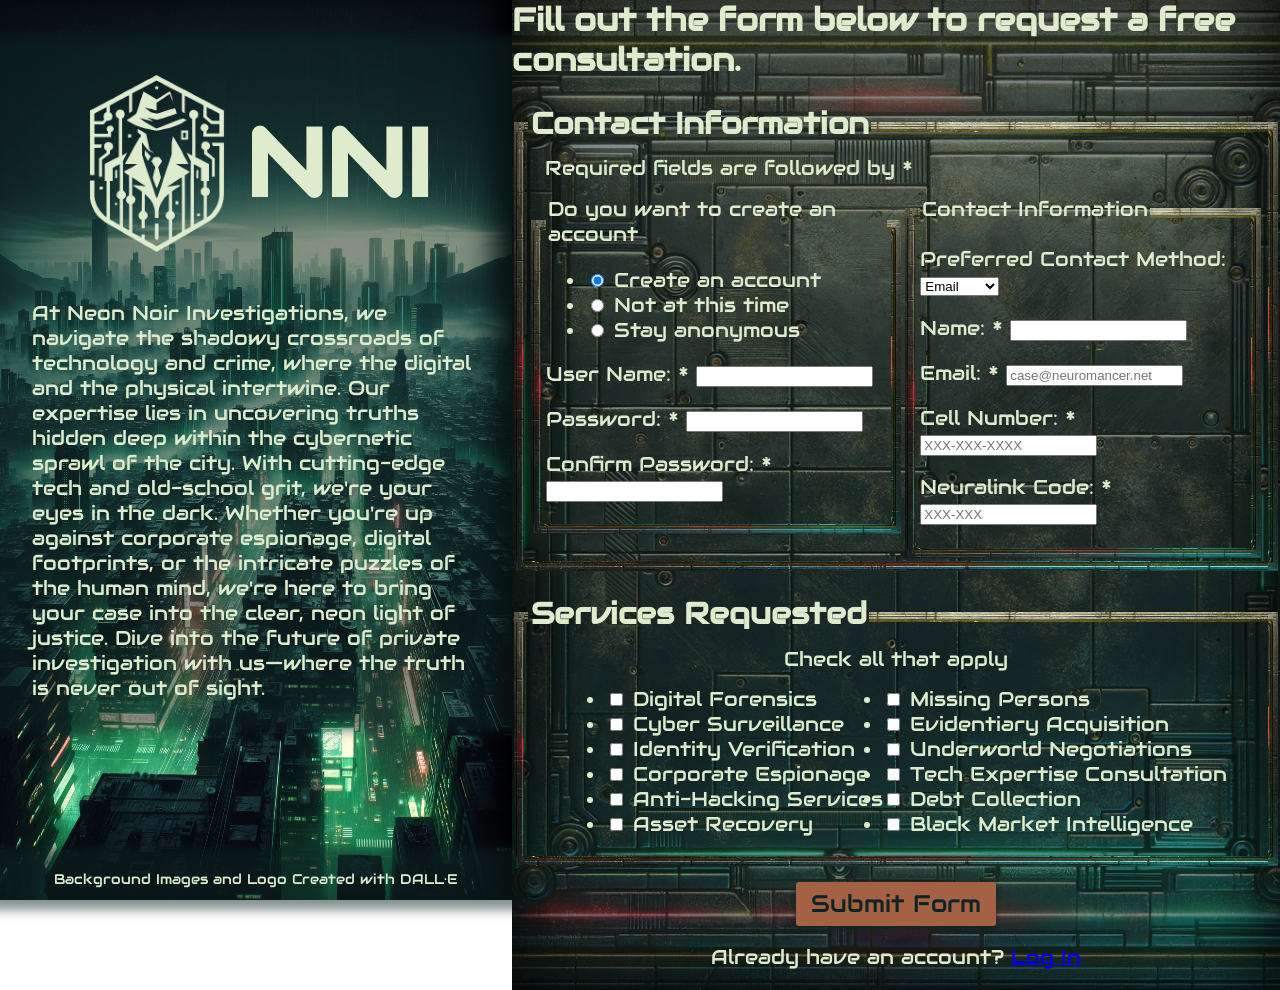
==== index.html @ ddb01756 "Style adjustments" ====
<!DOCTYPE html>
<html lang="en">
<head>
    <meta charset="UTF-8">
    <meta name="viewport" content="width=device-width, initial-scale=1.0">
    <title>Neon Noir Investigations</title>
    <link rel='icon' href='logo.png' type='image/icon type'>
    <script src="sign-up-form.js" defer></script>
    <link rel="stylesheet" href="style.css">
</head>
<body>
    <div class="container">
        <div class="hero">
            <div class="heroTop">
                <div class="logo">
                    <img class="logoImg" src="logo.png" alt="Private Eye">
                    <h1>NNI</h1>
                </div>
                <div class="heroAbout">
                    <p>At Neon Noir Investigations, we navigate the shadowy crossroads of technology and crime, where the digital and the physical intertwine.
                        Our expertise lies in uncovering truths hidden deep within the cybernetic sprawl of the city.
                        With cutting-edge tech and old-school grit, we're your eyes in the dark.
                        Whether you're up against corporate espionage, digital footprints, or the intricate puzzles of the human mind, we're here to bring your case into the clear, neon light of justice.
                        Dive into the future of private investigation with us—where the truth is never out of sight.
                    </p>
                </div>
            </div>
            <div class="footerDiv">
                <footer>Background Images and Logo Created with DALL·E</footer>
            </div>
        </div>
        <div class="formContainer">
            <div>
                <h2 class="formTop">
                    Fill out the form below to request a free consultation.
                </h2>
            </div>
            <div class="form">
                <form class="form" action="" method="post">
                    <section>
                        <fieldset class="conBorder">
                            <legend>
                                <h2>Contact Information</h2>
                            </legend>
                            <p class="required">
                                Required fields are followed by
                                <span aria-label="required">*</span>
                            </p>
                            <div class="contactInfo">
                                <fieldset class="conBorder">
                                    <legend>Do you want to create an account</legend>
                                    <ul>
                                        <li>
                                            <label for="acct">
                                                <input type="radio" id="acct" name="acct/no/anon" value="acct" checked />
                                                Create an account
                                            </label>
                                        </li>
                                        <li>
                                            <label for="no">
                                                <input type="radio" id="no" name="acct/no/anon" value="no" />
                                                Not at this time
                                            </label>
                                        </li>
                                        <li>
                                            <label for="anon">
                                                <input type="radio" id="anon" name="acct/no/anon" value="anon" />
                                                Stay anonymous
                                            </label>
                                        </li>
                                    </ul>
                                    <p>
                                        <label for="userName">
                                            <span>User Name: </span>
                                            <span aria-label="required">*</span>
                                        </label>
                                        <input spellcheck="true" type="text" id="userName" name="userName" required />
                                    </p>
                                    <p>
                                        <label for="pwd">
                                            <span>Password: </span>
                                            <span aria-label="required">*</span>
                                        </label>
                                        <input type="password" id="pwd" name="password" required />
                                    </p>
                                    <p>
                                        <label for="conPwd">
                                            <span>Confirm Password: </span>
                                            <span aria-label="required">*</span>
                                        </label>
                                        <input type="password" id="conPwd" name="confirmPassword" required />
                                    </p>
                                </fieldset>
                                <fieldset class="conBorder">
                                    <legend>Contact Information</legend>
                                    <div>
                                        <p>
                                            <label for="conMethod">
                                                <span>Preferred Contact Method:</span>
                                            </label>
                                            <select id="conMethod" name="conMethod">
                                                <option value="email">Email</option>
                                                <option value="vell">Cell</option>
                                                <option value="link">Neuralink</option>
                                            </select>
                                        </p>
                                        <p>
                                            <label for="name">
                                                <span>Name: </span>
                                                <span aria-label="required">*</span>
                                            </label>
                                            <input spellcheck="false" type="text" id="name" name="name" required />
                                        </p>
                                        <p>
                                            <label for="email">
                                                <span>Email: </span>
                                                <span aria-label="required">*</span>
                                            </label>
                                            <input type="email" id="email" name="email" required placeholder="case@neuromancer.net" />
                                        </p>
                                        <p>
                                            <label for="cell">
                                                <span>Cell Number:</span>
                                                <span aria-label="required">*</span>
                                            </label>
                                            <input
                                            type="tel"
                                            id="cell"
                                            required
                                            placeholder="XXX-XXX-XXXX"
                                            pattern="^[0-9]{3}-[0-9]{3}-[0-9]{4}$" />
                                        </p>
                                        <p>
                                            <label for="neuralink">
                                                <span>Neuralink Code:</span>
                                                <span aria-label="required">*</span>
                                            </label>
                                            <input
                                            type="tel"
                                            id="neuralink"
                                            required
                                            placeholder="XXX-XXX"
                                            pattern="^[A-Za-z0-9]{3}-[A-Za-z0-9]{3}$" />
                                        </p>
                                    </div>
                                </fieldset>
                            </div>
                        </fieldset>
                    </section>
                    <section>
                        <fieldset class="conBorder">
                            <legend>
                                <h2>Services Requested</h2>
                            </legend>
                            <div class="serviceRequest">
                                <p class="note">Check all that apply</p>
                                <ul class="services">
                                    <div>
                                        <li>
                                            <label class="tooltip" for="option_1">
                                                <input type="checkbox" id="option_1" name="title" value="1" />
                                                Digital Forensics
                                                <span class="tooltiptext">Extracting and analyzing data from various digital devices, navigating complex security systems to recover lost or stolen information.</span>
                                            </label>
                                        </li>
                                        <li>
                                            <label class="tooltip" for="option_2">
                                                <input type="checkbox" id="option_2" name="title" value="2" />
                                                Cyber Surveillance
                                                <span class="tooltiptext">Monitoring digital footprints, hacking into surveillance systems, and using drones for real-time tracking.</span>
                                            </label>
                                        </li>
                                        <li>
                                            <label class="tooltip" for="option_3">
                                                <input type="checkbox" id="option_3" name="title" value="3" />
                                                Identity Verification
                                                <span class="tooltiptext">Using biometric scans and advanced background checks to confirm or uncover identities in a world where people might change their appearance via cybernetic enhancements.</span>
                                            </label>
                                        </li>
                                        <li>
                                            <label class="tooltip" for="option_4">
                                                <input type="checkbox" id="option_4" name="title" value="4" />
                                                Corporate Espionage
                                                <span class="tooltiptext">Investigating cases of intellectual property theft, corporate sabotage, and industrial spying using both on-ground tactics and digital intrusion</span>
                                            </label>
                                        </li>
                                        <li>
                                            <label class="tooltip" for="option_5">
                                                <input type="checkbox" id="option_5" name="title" value="5" />
                                                Anti-Hacking Services
                                                <span class="tooltiptext">Providing protection against cyber attacks, including counter-hacking measures and cybersecurity consulting.</span>
                                            </label>
                                        </li>
                                        <li>
                                            <label class="tooltip" for="option_6">
                                                <input type="checkbox" id="option_6" name="title" value="6" />
                                                Asset Recovery
                                                <span class="tooltiptext">Tracking and retrieving stolen cybernetic enhancements or high-value digital assets through both the physical and virtual worlds.</span>
                                            </label>
                                        </li>
                                    </div>
                                    <div>
                                        <li>
                                            <label class="tooltip" for="option_7">
                                                <input type="checkbox" id="option_7" name="title" value="7" />
                                                Missing Persons
                                                <span class="tooltiptext">Utilizing advanced tracking technologies and network informants to locate individuals who have disappeared in the sprawling metropolis.</span>
                                            </label>
                                        </li>
                                        <li>
                                            <label class="tooltip" for="option_8">
                                                <input type="checkbox" id="option_8" name="title" value="8" />
                                                Evidentiary Acquisition
                                                <span class="tooltiptext">Collecting proof for legal cases, whether it's digital records, biometric evidence, or eyewitness testimony through enhanced interrogation techniques.</span>
                                            </label>
                                        </li>
                                        <li>
                                            <label class="tooltip" for="option_9">
                                                <input type="checkbox" id="option_9" name="title" value="9" />
                                                Underworld Negotiations
                                                <span class="tooltiptext">Acting as intermediaries between clients and the various factions and figures of the city underworld.</span>
                                            </label>
                                        </li>
                                        <li>
                                            <label class="tooltip" for="option_10">
                                                <input type="checkbox" id="option_10" name="title" value="10" />
                                                Tech Expertise Consultation
                                                <span class="tooltiptext">Offering advice and expertise on dealing with advanced technology, from artificial intelligence to quantum computing.</span>
                                            </label>
                                        </li>
                                        <li>
                                            <label class="tooltip" for="option_11">
                                                <input type="checkbox" id="option_11" name="title" value="11" />
                                                Debt Collection
                                                <span class="tooltiptext">Using a blend of negotiation, intimidation, and tech-savvy to recover debts in a world where assets can be both tangible and digital.</span>
                                            </label>
                                        </li>
                                        <li>
                                            <label class="tooltip" for="option_12">
                                                <input type="checkbox" id="option_12" name="title" value="12" />
                                                Black Market Intelligence
                                                <span class="tooltiptext">Providing information on illegal tech, contraband, and the movers and shakers in the underground market.</span>
                                            </label>
                                        </li>
                                    </div>
                                </ul>
                            </div>
                        </fieldset>
                    </section>
                    <button type="submit">Submit Form</button>
                </form>
            </div>
            <p>Already have an account? <a href="#">Log In</a></p>
        </div>
    </div>
</body>
</html>
---- style.css ----
@import url('https://fonts.googleapis.com/css2?family=Audiowide&display=swap');
:root {
    --darkest-green: #0E2425;
    --darker-green: #123631;
    --dark-green: #23564B;
    --light-green: #4E826F;
    --lighter-green: #7EB69A;
    --lightest-green: #DEECCD;
    --burnt-orange: #A56144;
    --hero-gray: rgba(15, 36, 37, 0.5);
    font-size: 1.75vh;
}

p,
legend,
li {
    font-size: 1.25rem;
}

body {
    margin: 0;
    font-family: 'Audiowide', 'Lucida Console', monospace;
    color: var(--lightest-green);
}

.container {
    display: flex;
    position: relative;
}

.hero {
    width: 40%;
    height: 100vh;
    background-image: url('bg.png');
    background-position: center center;
    background-repeat: no-repeat;
    background-size: cover;
    display: flex;
    flex-direction: column;
    justify-content: space-between;
    align-items: center;
    position: sticky;
    top: 0;
    box-shadow: inset -30px 0px 30px -12px black;
}

.heroTop{
    background-color: var(--hero-gray);
    margin-top: 5vh;
    display: flex;
    flex-direction: column;
    align-items: center;
    justify-content: center;
    width: 100%;
    box-shadow: 0px 0px 10px 10px var(--hero-gray);
}

.heroAbout {
    margin: 0 2rem;
}

.logo {
    display: flex;
    align-items: center;
    justify-content: center;
    width: 100%;
}

.logoImg {
    width: 15rem;
}

h1 {
    font-size: 6rem;
    margin-top: 0;
    margin-bottom: 0;
    margin-right: 2.6rem;
    margin-left: -2rem;
}

.formTop {
    font-size: 2rem;
    margin-top: 0rem;
    margin-bottom: 0rem;
}

.footerDiv {
    background-color: var(--hero-gray);  
    padding: .75rem;
    display: flex;
    align-items: center;
    justify-content: center;
    width: 100%;
    box-sizing: border-box;
    font-size: min(90%, 1rem);
    box-shadow: 0px 0px 10px 10px var(--hero-gray);
}

.formContainer {
    width: 60%;
    min-height: 110vh;
    max-height: none;
    background-image: url('border.png');
    background-position: center center;
    background-repeat: repeat;
    background-size: cover;
    color: var(--lightest-green);
    display: flex;
    flex-direction: column;
    justify-content: center;
    align-items: center;
    position: relative;
}

.formContainer::after {
    content: '';
    position: absolute;
    top: 0;
    right: 0;
    bottom: 0;
    left: 0;
    background: var(--hero-gray);
    box-shadow: inset 0px 0px 90px 0px black;
}

.formContainer * {
    position: relative;
    z-index: 1;
}

.form {
    display: flex;
    flex-direction: column; 
}

.required {
    margin: -1rem 0 1rem 1rem;
}

.note {
    margin: -1rem 0 0rem 0;
}


button {
    align-self: center;
}

.conBorder {
    border: solid;
    border-image-source: url(border.png);
    border-image-slice: 50 60 50 60;
    border-image-width: 10px;
    border-image-outset: 0px;
    border-image-repeat: stretch stretch;
}

.contactInfo {
    display: flex;
    justify-content: center;
    align-items: flex-start;
}

.serviceRequest {
    display: flex;
    flex-direction: column;
    justify-content: center;
    align-items: center;
}

.services {
    display: flex;
    justify-content: space-evenly;
    align-items: flex-start;
}

.tooltip {
    position: relative;
}

.tooltip .tooltiptext {
    visibility: hidden;
    width: 300px;
    background-color: var(--darkest-green);
    color: var(--lightest-green);
    opacity: 0;
    transition: opacity 1s;
    text-align: center;
    padding: 5px;
    border-radius: 3px;
   
    /* Position the tooltip text*/
    position: absolute;
    right: 100%;
}
  
.tooltip:hover .tooltiptext {
    visibility: visible;
    opacity: 0.9;
}

button {
    font-size: 1.5rem;
    text-decoration: none;
    border: 3px solid var(--burnt-orange);
    background-color: var(--burnt-orange);
    font-family: inherit;
    padding: 0;
    cursor: pointer;
    color: var(--darkest-green);
    border-radius: 3px;
    box-shadow: 0 3px 5px var(--darkest-green);
    padding: 0.25rem 0.75rem;
    text-align: center;
    margin-top: 1rem;
}

button:hover,
button:focus {
    background-color: var(--lighter-green);
    border: 3px solid var(--lighter-green);
}

button:active {
    background-color: var(--burnt-orange);
    border: 3px solid var(--burnt-orange);
}
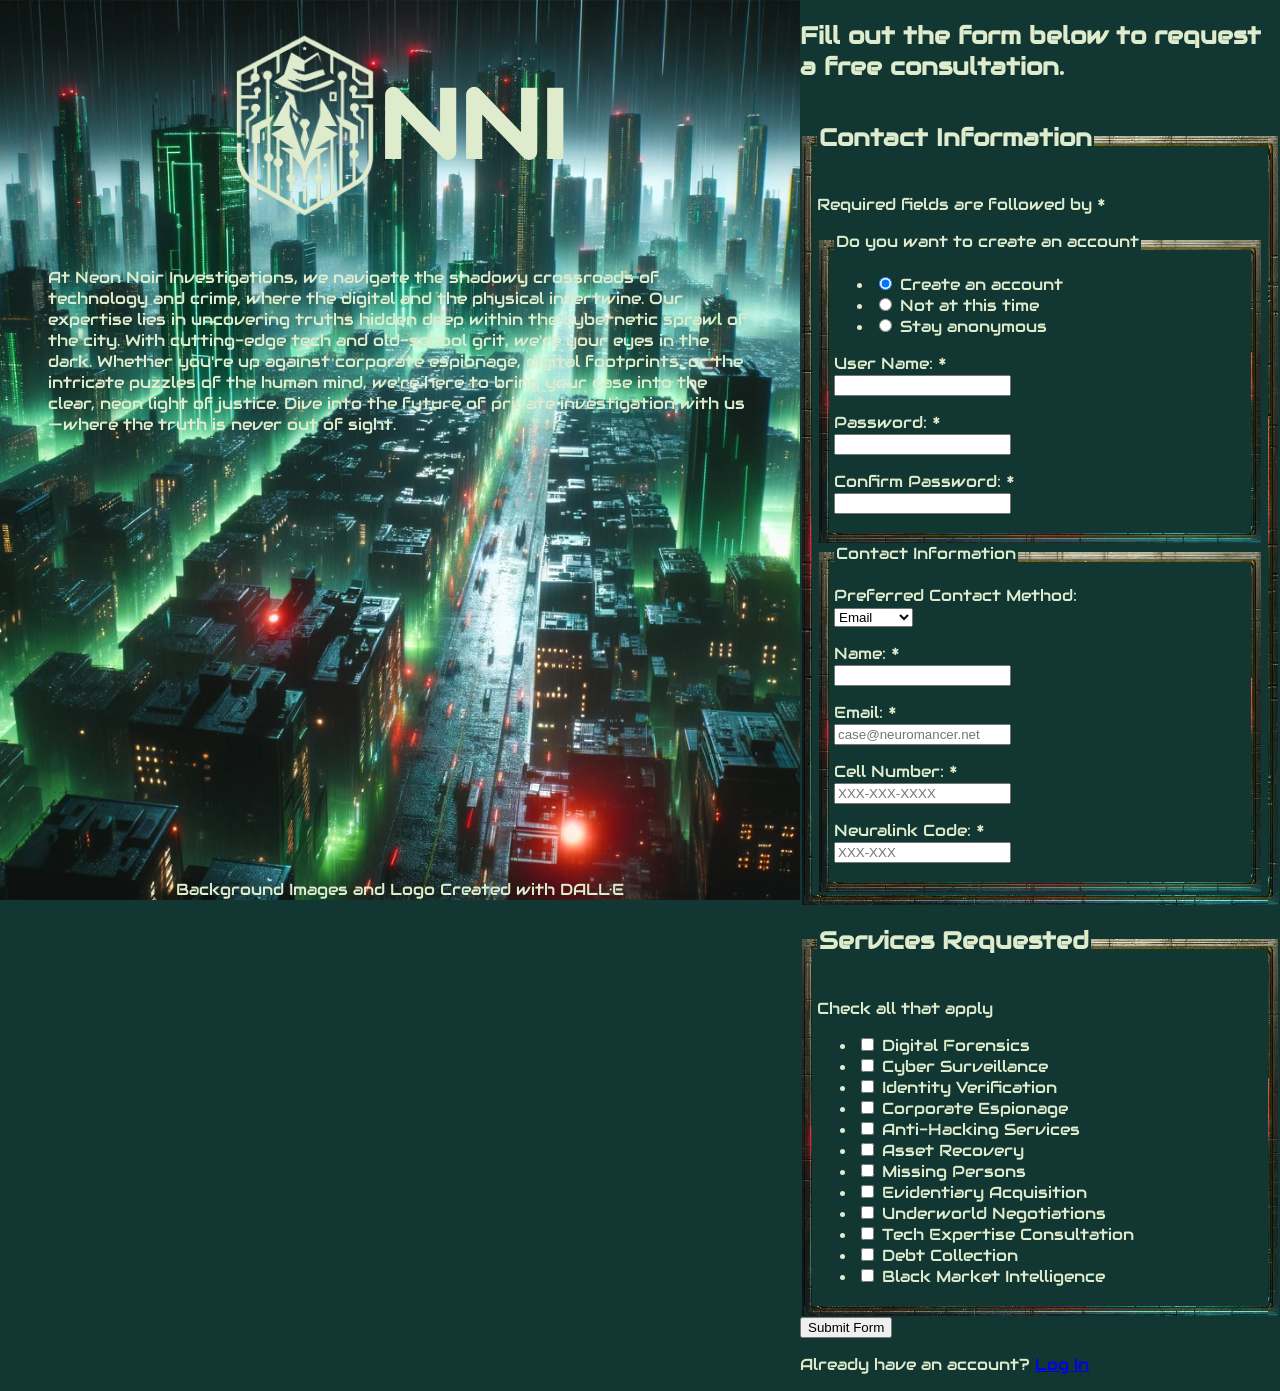
==== commit a1002543: "Begin to style CSS" ====
--- a/index.html
+++ b/index.html
@@ -10,11 +10,11 @@
 </head>
 <body>
     <div class="container">
-        <div class="hero">
+        <div class="heroContainer">
             <div class="heroTop">
-                <div class="logo">
+                <div class="heroLogo">
                     <img class="logoImg" src="logo.png" alt="Private Eye">
-                    <h1>NNI</h1>
+                    <h1 class="logoText">NNI</h1>
                 </div>
                 <div class="heroAbout">
                     <p>At Neon Noir Investigations, we navigate the shadowy crossroads of technology and crime, where the digital and the physical intertwine.
@@ -25,29 +25,29 @@
                     </p>
                 </div>
             </div>
-            <div class="footerDiv">
+            <div class="heroFooter">
                 <footer>Background Images and Logo Created with DALL·E</footer>
             </div>
         </div>
         <div class="formContainer">
             <div>
-                <h2 class="formTop">
+                <h2 class="formTitle">
                     Fill out the form below to request a free consultation.
                 </h2>
             </div>
-            <div class="form">
+            <div class="formDiv">
                 <form class="form" action="" method="post">
                     <section>
-                        <fieldset class="conBorder">
+                        <fieldset class="fieldset">
                             <legend>
                                 <h2>Contact Information</h2>
                             </legend>
-                            <p class="required">
+                            <p class="formSectionNote">
                                 Required fields are followed by
                                 <span aria-label="required">*</span>
                             </p>
                             <div class="contactInfo">
-                                <fieldset class="conBorder">
+                                <fieldset class="fieldset">
                                     <legend>Do you want to create an account</legend>
                                     <ul>
                                         <li>
@@ -74,6 +74,7 @@
                                             <span>User Name: </span>
                                             <span aria-label="required">*</span>
                                         </label>
+                                        <br>
                                         <input spellcheck="true" type="text" id="userName" name="userName" required />
                                     </p>
                                     <p>
@@ -81,26 +82,29 @@
                                             <span>Password: </span>
                                             <span aria-label="required">*</span>
                                         </label>
+                                        <br>
                                         <input type="password" id="pwd" name="password" required />
                                     </p>
                                     <p>
-                                        <label for="conPwd">
+                                        <label for="confirmPwd">
                                             <span>Confirm Password: </span>
                                             <span aria-label="required">*</span>
                                         </label>
+                                        <br>
                                         <input type="password" id="conPwd" name="confirmPassword" required />
                                     </p>
                                 </fieldset>
-                                <fieldset class="conBorder">
+                                <fieldset class="fieldset">
                                     <legend>Contact Information</legend>
                                     <div>
                                         <p>
-                                            <label for="conMethod">
+                                            <label for="preferred">
                                                 <span>Preferred Contact Method:</span>
                                             </label>
-                                            <select id="conMethod" name="conMethod">
+                                            <br>
+                                            <select id="preferred" name="preferred">
                                                 <option value="email">Email</option>
-                                                <option value="vell">Cell</option>
+                                                <option value="cell">Cell</option>
                                                 <option value="link">Neuralink</option>
                                             </select>
                                         </p>
@@ -109,6 +113,7 @@
                                                 <span>Name: </span>
                                                 <span aria-label="required">*</span>
                                             </label>
+                                            <br>
                                             <input spellcheck="false" type="text" id="name" name="name" required />
                                         </p>
                                         <p>
@@ -116,6 +121,7 @@
                                                 <span>Email: </span>
                                                 <span aria-label="required">*</span>
                                             </label>
+                                            <br>
                                             <input type="email" id="email" name="email" required placeholder="case@neuromancer.net" />
                                         </p>
                                         <p>
@@ -123,6 +129,7 @@
                                                 <span>Cell Number:</span>
                                                 <span aria-label="required">*</span>
                                             </label>
+                                            <br>
                                             <input
                                             type="tel"
                                             id="cell"
@@ -135,6 +142,7 @@
                                                 <span>Neuralink Code:</span>
                                                 <span aria-label="required">*</span>
                                             </label>
+                                            <br>
                                             <input
                                             type="tel"
                                             id="neuralink"
@@ -148,54 +156,54 @@
                         </fieldset>
                     </section>
                     <section>
-                        <fieldset class="conBorder">
+                        <fieldset class="fieldset">
                             <legend>
                                 <h2>Services Requested</h2>
                             </legend>
                             <div class="serviceRequest">
-                                <p class="note">Check all that apply</p>
+                                <p class="formSectionNote">Check all that apply</p>
                                 <ul class="services">
                                     <div>
                                         <li>
                                             <label class="tooltip" for="option_1">
                                                 <input type="checkbox" id="option_1" name="title" value="1" />
                                                 Digital Forensics
-                                                <span class="tooltiptext">Extracting and analyzing data from various digital devices, navigating complex security systems to recover lost or stolen information.</span>
+                                                <span class="tooltipText">Extracting and analyzing data from various digital devices, navigating complex security systems to recover lost or stolen information.</span>
                                             </label>
                                         </li>
                                         <li>
                                             <label class="tooltip" for="option_2">
                                                 <input type="checkbox" id="option_2" name="title" value="2" />
                                                 Cyber Surveillance
-                                                <span class="tooltiptext">Monitoring digital footprints, hacking into surveillance systems, and using drones for real-time tracking.</span>
+                                                <span class="tooltipText">Monitoring digital footprints, hacking into surveillance systems, and using drones for real-time tracking.</span>
                                             </label>
                                         </li>
                                         <li>
                                             <label class="tooltip" for="option_3">
                                                 <input type="checkbox" id="option_3" name="title" value="3" />
                                                 Identity Verification
-                                                <span class="tooltiptext">Using biometric scans and advanced background checks to confirm or uncover identities in a world where people might change their appearance via cybernetic enhancements.</span>
+                                                <span class="tooltipText">Using biometric scans and advanced background checks to confirm or uncover identities in a world where people might change their appearance via cybernetic enhancements.</span>
                                             </label>
                                         </li>
                                         <li>
                                             <label class="tooltip" for="option_4">
                                                 <input type="checkbox" id="option_4" name="title" value="4" />
                                                 Corporate Espionage
-                                                <span class="tooltiptext">Investigating cases of intellectual property theft, corporate sabotage, and industrial spying using both on-ground tactics and digital intrusion</span>
+                                                <span class="tooltipText">Investigating cases of intellectual property theft, corporate sabotage, and industrial spying using both on-ground tactics and digital intrusion</span>
                                             </label>
                                         </li>
                                         <li>
                                             <label class="tooltip" for="option_5">
                                                 <input type="checkbox" id="option_5" name="title" value="5" />
                                                 Anti-Hacking Services
-                                                <span class="tooltiptext">Providing protection against cyber attacks, including counter-hacking measures and cybersecurity consulting.</span>
+                                                <span class="tooltipText">Providing protection against cyber attacks, including counter-hacking measures and cybersecurity consulting.</span>
                                             </label>
                                         </li>
                                         <li>
                                             <label class="tooltip" for="option_6">
                                                 <input type="checkbox" id="option_6" name="title" value="6" />
                                                 Asset Recovery
-                                                <span class="tooltiptext">Tracking and retrieving stolen cybernetic enhancements or high-value digital assets through both the physical and virtual worlds.</span>
+                                                <span class="tooltipText">Tracking and retrieving stolen cybernetic enhancements or high-value digital assets through both the physical and virtual worlds.</span>
                                             </label>
                                         </li>
                                     </div>
@@ -204,42 +212,42 @@
                                             <label class="tooltip" for="option_7">
                                                 <input type="checkbox" id="option_7" name="title" value="7" />
                                                 Missing Persons
-                                                <span class="tooltiptext">Utilizing advanced tracking technologies and network informants to locate individuals who have disappeared in the sprawling metropolis.</span>
+                                                <span class="tooltipText">Utilizing advanced tracking technologies and network informants to locate individuals who have disappeared in the sprawling metropolis.</span>
                                             </label>
                                         </li>
                                         <li>
                                             <label class="tooltip" for="option_8">
                                                 <input type="checkbox" id="option_8" name="title" value="8" />
                                                 Evidentiary Acquisition
-                                                <span class="tooltiptext">Collecting proof for legal cases, whether it's digital records, biometric evidence, or eyewitness testimony through enhanced interrogation techniques.</span>
+                                                <span class="tooltipText">Collecting proof for legal cases, whether it's digital records, biometric evidence, or eyewitness testimony through enhanced interrogation techniques.</span>
                                             </label>
                                         </li>
                                         <li>
                                             <label class="tooltip" for="option_9">
                                                 <input type="checkbox" id="option_9" name="title" value="9" />
                                                 Underworld Negotiations
-                                                <span class="tooltiptext">Acting as intermediaries between clients and the various factions and figures of the city underworld.</span>
+                                                <span class="tooltipText">Acting as intermediaries between clients and the various factions and figures of the city underworld.</span>
                                             </label>
                                         </li>
                                         <li>
                                             <label class="tooltip" for="option_10">
                                                 <input type="checkbox" id="option_10" name="title" value="10" />
                                                 Tech Expertise Consultation
-                                                <span class="tooltiptext">Offering advice and expertise on dealing with advanced technology, from artificial intelligence to quantum computing.</span>
+                                                <span class="tooltipText">Offering advice and expertise on dealing with advanced technology, from artificial intelligence to quantum computing.</span>
                                             </label>
                                         </li>
                                         <li>
                                             <label class="tooltip" for="option_11">
                                                 <input type="checkbox" id="option_11" name="title" value="11" />
                                                 Debt Collection
-                                                <span class="tooltiptext">Using a blend of negotiation, intimidation, and tech-savvy to recover debts in a world where assets can be both tangible and digital.</span>
+                                                <span class="tooltipText">Using a blend of negotiation, intimidation, and tech-savvy to recover debts in a world where assets can be both tangible and digital.</span>
                                             </label>
                                         </li>
                                         <li>
                                             <label class="tooltip" for="option_12">
                                                 <input type="checkbox" id="option_12" name="title" value="12" />
                                                 Black Market Intelligence
-                                                <span class="tooltiptext">Providing information on illegal tech, contraband, and the movers and shakers in the underground market.</span>
+                                                <span class="tooltipText">Providing information on illegal tech, contraband, and the movers and shakers in the underground market.</span>
                                             </label>
                                         </li>
                                     </div>
--- a/style.css
+++ b/style.css
@@ -1,4 +1,3 @@
-
 @import url('https://fonts.googleapis.com/css2?family=Audiowide&display=swap');
 :root {
     --darkest-green: #0E2425;
@@ -9,19 +8,13 @@
     --lightest-green: #DEECCD;
     --burnt-orange: #A56144;
     --hero-gray: rgba(15, 36, 37, 0.5);
-    font-size: 1.75vh;
-}
-
-p,
-legend,
-li {
-    font-size: 1.25rem;
 }
 
 body {
     margin: 0;
     font-family: 'Audiowide', 'Lucida Console', monospace;
     color: var(--lightest-green);
+    background-color: var(--darker-green);
 }
 
 .container {
@@ -29,125 +22,50 @@
     position: relative;
 }
 
-.hero {
-    width: 40%;
-    height: 100vh;
-    background-image: url('bg.png');
-    background-position: center center;
-    background-repeat: no-repeat;
-    background-size: cover;
+.heroContainer {
     display: flex;
     flex-direction: column;
     justify-content: space-between;
     align-items: center;
+    max-height: 100vh;
     position: sticky;
     top: 0;
-    box-shadow: inset -30px 0px 30px -12px black;
+    background-image: url('bg2.png');
+    background-position: center center;
+    background-repeat: no-repeat;
+    background-size: cover;
 }
 
-.heroTop{
-    background-color: var(--hero-gray);
-    margin-top: 5vh;
-    display: flex;
-    flex-direction: column;
-    align-items: center;
-    justify-content: center;
-    width: 100%;
-    box-shadow: 0px 0px 10px 10px var(--hero-gray);
+.heroTop {
+    
 }
 
-.heroAbout {
-    margin: 0 2rem;
-}
-
-.logo {
+.heroLogo {
     display: flex;
+    justify-content: center;
     align-items: center;
-    justify-content: center;
-    width: 100%;
 }
 
 .logoImg {
     width: 15rem;
+    margin-left: -3rem;
 }
 
-h1 {
+.logoText {
     font-size: 6rem;
-    margin-top: 0;
-    margin-bottom: 0;
-    margin-right: 2.6rem;
-    margin-left: -2rem;
+    margin-left: -3rem;
 }
 
-.formTop {
-    font-size: 2rem;
-    margin-top: 0rem;
-    margin-bottom: 0rem;
-}
-
-.footerDiv {
-    background-color: var(--hero-gray);  
-    padding: .75rem;
-    display: flex;
-    align-items: center;
-    justify-content: center;
-    width: 100%;
-    box-sizing: border-box;
-    font-size: min(90%, 1rem);
-    box-shadow: 0px 0px 10px 10px var(--hero-gray);
+.heroAbout {
+    margin-left: 3rem;
+    margin-right: 3rem;
 }
 
 .formContainer {
-    width: 60%;
-    min-height: 110vh;
-    max-height: none;
-    background-image: url('border.png');
-    background-position: center center;
-    background-repeat: repeat;
-    background-size: cover;
-    color: var(--lightest-green);
-    display: flex;
-    flex-direction: column;
-    justify-content: center;
-    align-items: center;
-    position: relative;
+    min-width: 30rem;
 }
 
-.formContainer::after {
-    content: '';
-    position: absolute;
-    top: 0;
-    right: 0;
-    bottom: 0;
-    left: 0;
-    background: var(--hero-gray);
-    box-shadow: inset 0px 0px 90px 0px black;
-}
-
-.formContainer * {
-    position: relative;
-    z-index: 1;
-}
-
-.form {
-    display: flex;
-    flex-direction: column; 
-}
-
-.required {
-    margin: -1rem 0 1rem 1rem;
-}
-
-.note {
-    margin: -1rem 0 0rem 0;
-}
-
-
-button {
-    align-self: center;
-}
-
-.conBorder {
+.fieldset {
     border: solid;
     border-image-source: url(border.png);
     border-image-slice: 50 60 50 60;
@@ -156,30 +74,11 @@
     border-image-repeat: stretch stretch;
 }
 
-.contactInfo {
-    display: flex;
-    justify-content: center;
-    align-items: flex-start;
-}
-
-.serviceRequest {
-    display: flex;
-    flex-direction: column;
-    justify-content: center;
-    align-items: center;
-}
-
-.services {
-    display: flex;
-    justify-content: space-evenly;
-    align-items: flex-start;
-}
-
 .tooltip {
     position: relative;
 }
 
-.tooltip .tooltiptext {
+.tooltip .tooltipText {
     visibility: hidden;
     width: 300px;
     background-color: var(--darkest-green);
@@ -195,34 +94,7 @@
     right: 100%;
 }
   
-.tooltip:hover .tooltiptext {
+.tooltip:hover .tooltipText {
     visibility: visible;
     opacity: 0.9;
-}
-
-button {
-    font-size: 1.5rem;
-    text-decoration: none;
-    border: 3px solid var(--burnt-orange);
-    background-color: var(--burnt-orange);
-    font-family: inherit;
-    padding: 0;
-    cursor: pointer;
-    color: var(--darkest-green);
-    border-radius: 3px;
-    box-shadow: 0 3px 5px var(--darkest-green);
-    padding: 0.25rem 0.75rem;
-    text-align: center;
-    margin-top: 1rem;
-}
-
-button:hover,
-button:focus {
-    background-color: var(--lighter-green);
-    border: 3px solid var(--lighter-green);
-}
-
-button:active {
-    background-color: var(--burnt-orange);
-    border: 3px solid var(--burnt-orange);
 }
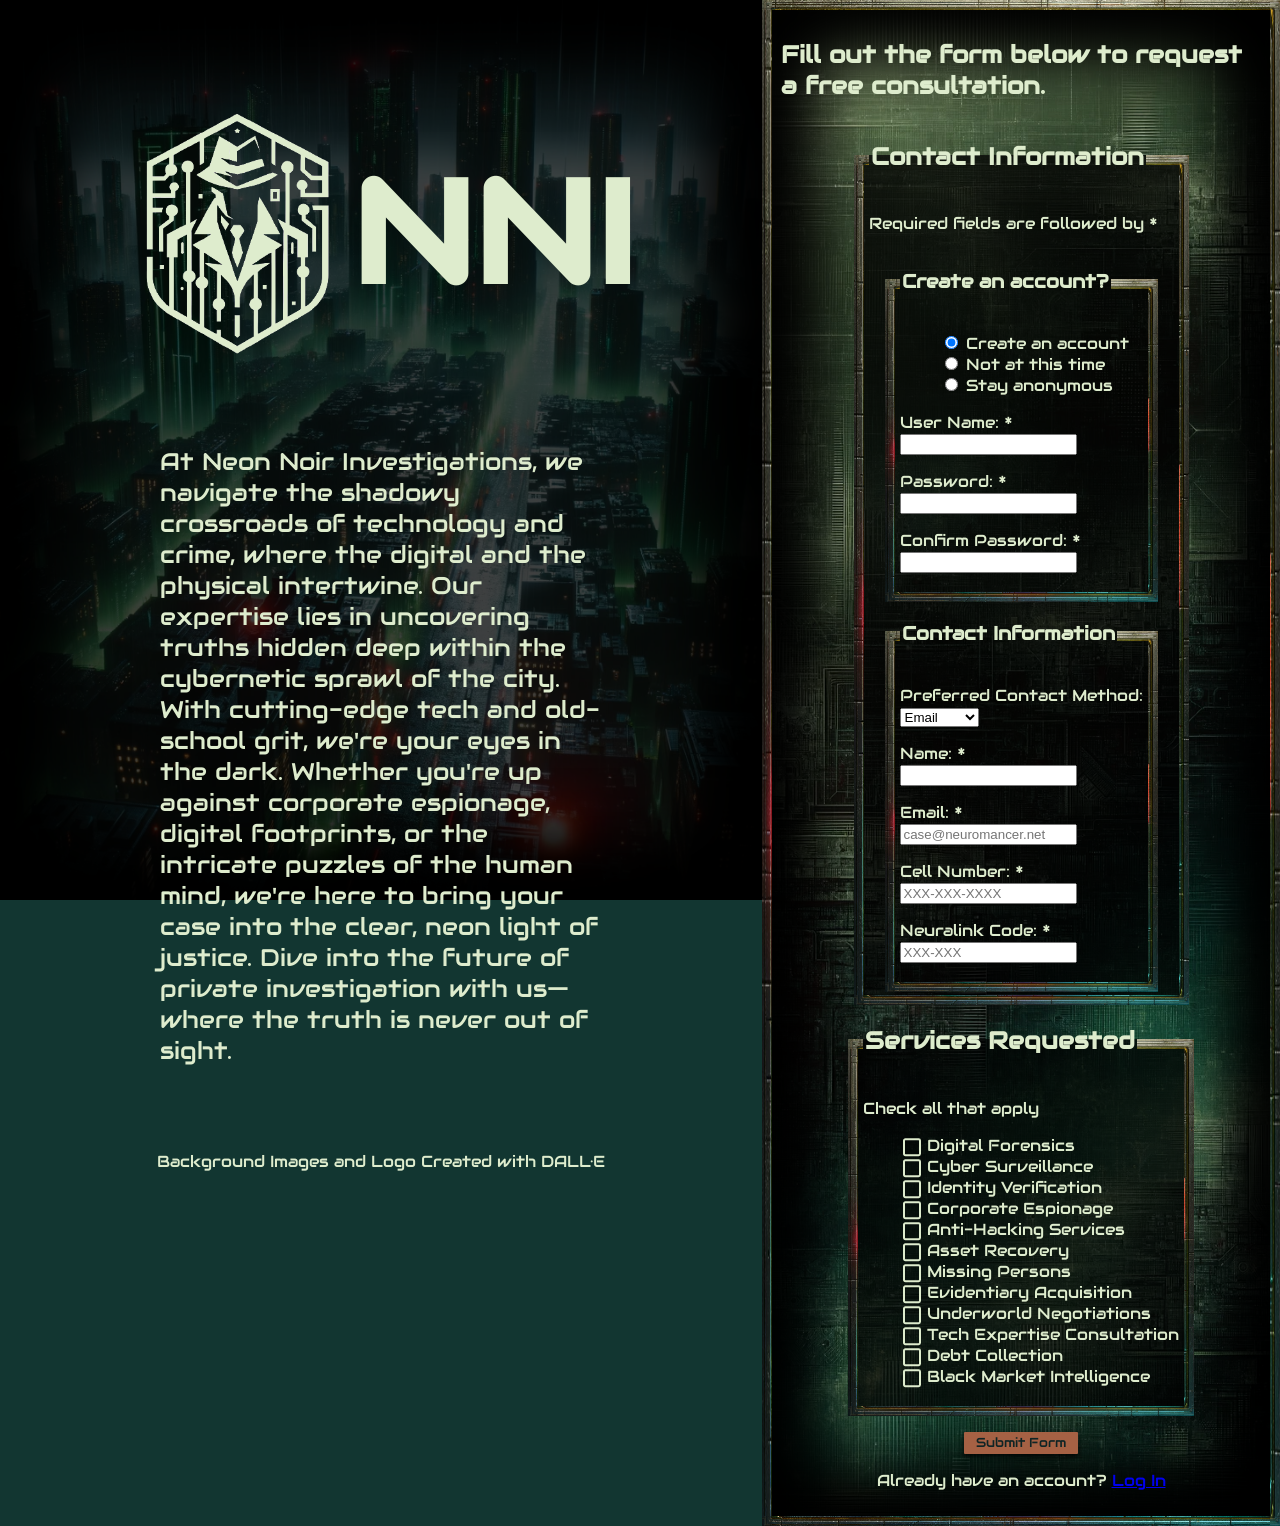
==== commit 37b998f6: "Continue to style, Add form background image" ====
--- a/index.html
+++ b/index.html
@@ -29,7 +29,7 @@
                 <footer>Background Images and Logo Created with DALL·E</footer>
             </div>
         </div>
-        <div class="formContainer">
+        <div class="formContainer border tint">
             <div>
                 <h2 class="formTitle">
                     Fill out the form below to request a free consultation.
@@ -38,7 +38,7 @@
             <div class="formDiv">
                 <form class="form" action="" method="post">
                     <section>
-                        <fieldset class="fieldset">
+                        <fieldset class="border tint">
                             <legend>
                                 <h2>Contact Information</h2>
                             </legend>
@@ -47,8 +47,8 @@
                                 <span aria-label="required">*</span>
                             </p>
                             <div class="contactInfo">
-                                <fieldset class="fieldset">
-                                    <legend>Do you want to create an account</legend>
+                                <fieldset class="border innerFieldset">
+                                    <legend><h3>Create an account?</h3></legend>
                                     <ul>
                                         <li>
                                             <label for="acct">
@@ -94,8 +94,8 @@
                                         <input type="password" id="conPwd" name="confirmPassword" required />
                                     </p>
                                 </fieldset>
-                                <fieldset class="fieldset">
-                                    <legend>Contact Information</legend>
+                                <fieldset class="border innerFieldset">
+                                    <legend><h3>Contact Information</h3></legend>
                                     <div>
                                         <p>
                                             <label for="preferred">
@@ -156,7 +156,7 @@
                         </fieldset>
                     </section>
                     <section>
-                        <fieldset class="fieldset">
+                        <fieldset class="border tint">
                             <legend>
                                 <h2>Services Requested</h2>
                             </legend>
@@ -255,7 +255,7 @@
                             </div>
                         </fieldset>
                     </section>
-                    <button type="submit">Submit Form</button>
+                    <button type="submit" class="button">Submit Form</button>
                 </form>
             </div>
             <p>Already have an account? <a href="#">Log In</a></p>
--- a/style.css
+++ b/style.css
@@ -7,7 +7,8 @@
     --lighter-green: #7EB69A;
     --lightest-green: #DEECCD;
     --burnt-orange: #A56144;
-    --hero-gray: rgba(15, 36, 37, 0.5);
+    --hero-gray: rgba(0, 0, 0, 0.75);
+    --form-gray: rgba(0, 0, 0, 0.75);
 }
 
 body {
@@ -36,8 +37,26 @@
     background-size: cover;
 }
 
+.heroContainer::after {
+    content: '';
+    position: absolute;
+    top: 0;
+    right: 0;
+    bottom: 0;
+    left: 0;
+    background: var(--hero-gray);
+    box-shadow: inset 0px 0px 60px 60px black;
+}
+
 .heroTop {
-    
+    position: relative;
+    z-index: 1;
+    margin-top: 5vh;
+    display: flex;
+    flex-direction: column;
+    align-items: center;
+    justify-content: center;
+    width: 100%;
 }
 
 .heroLogo {
@@ -47,25 +66,54 @@
 }
 
 .logoImg {
-    width: 15rem;
+    width: 20rem;
     margin-left: -3rem;
 }
 
 .logoText {
-    font-size: 6rem;
+    font-size: 9rem;
     margin-left: -3rem;
 }
 
 .heroAbout {
-    margin-left: 3rem;
-    margin-right: 3rem;
+    font-size: 1.5rem;
+    margin-left: 10rem;
+    margin-right: 10rem;
+}
+
+.heroFooter {
+    position: relative;
+    z-index: 1;
+    box-sizing: border-box;
+    padding: 1rem;
+    margin-top: 5vh;
+    display: flex;
+    flex-direction: column;
+    align-items: center;
+    justify-content: center;
+    width: 100%;
 }
 
 .formContainer {
     min-width: 30rem;
-}
-
-.fieldset {
+    padding: 1rem;
+    box-shadow: inset 0px 0px 60px 60px black;
+    display: flex;
+    flex-direction: column;
+    align-items: center;
+    background-image: url('bg3.png');
+    background-position: center center;
+    background-repeat: no-repeat;
+    background-size: cover;
+}
+
+.form {
+    display: flex;
+    flex-direction: column;
+    align-items: center;
+}
+
+.border {
     border: solid;
     border-image-source: url(border.png);
     border-image-slice: 50 60 50 60;
@@ -74,8 +122,58 @@
     border-image-repeat: stretch stretch;
 }
 
+.tint {
+    background-color: var(--form-gray);
+}
+
+.innerFieldset {
+    margin: 0 1rem;
+}
+
+ul {
+    list-style-type: none;
+}
+
+input[type="checkbox"] {
+    -webkit-appearance: none;
+    appearance: none;
+    margin: 0;
+    font: inherit;
+    color: currentColor;
+    width: 1.15em;
+    height: 1.15em;
+    border: 0.15em solid currentColor;
+    border-radius: 0.15em;
+    transform: translateY(.2rem);
+
+    display: grid;
+    place-content: center;
+}
+
+input[type="checkbox"]::before {
+    content: "";
+    width: 0.65em;
+    height: 0.65em;
+    transform: scale(0);
+    transition: 120ms transform ease-in-out;
+    box-shadow: inset 1em 1em var(--light-green);
+
+    /* checkmark */
+    transform-origin: bottom left;
+    clip-path: polygon(14% 44%, 0 65%, 50% 100%, 100% 16%, 80% 0%, 43% 62%);
+}
+
+input[type="checkbox"]:checked::before {
+    transform: scale(1);
+}
+
 .tooltip {
-    position: relative;
+    position: relative; 
+
+    /*For Checkbox Style*/
+    display: grid;
+    grid-template-columns: 1em auto;
+    gap: 0.5em;
 }
 
 .tooltip .tooltipText {
@@ -97,4 +195,41 @@
 .tooltip:hover .tooltipText {
     visibility: visible;
     opacity: 0.9;
+}
+
+.button {
+    box-sizing: border-box;
+    border: none;
+    background-color: transparent;
+    font-family: inherit;
+    padding: 0;
+    margin-top: 1rem;
+    cursor: pointer;
+    display: inline-flex;
+    align-items: center;
+    justify-content: center;
+    background-color: var(--burnt-orange);
+    color: var(--darkest-green);
+    border-radius: 1px;
+    box-shadow: 0 3px 5px var(--hero-gray);
+    padding: 0.25rem 0.75rem;
+    text-align: center;
+    line-height: 1.1;
+
+    transition: 220ms all ease-in-out;
+    &:hover,
+    &:hover {
+        background-color: var(--lightest-green);
+    }
+
+    &:focus {
+        outline-style: solid;
+        outline-color: transparent;
+        box-shadow: var(--lightest-green);
+    }
+
+    /* Button border for users with Windows High Contrast mode enabled*/
+    @media screen and (-ms-high-contrast: active) {
+        border: 2px solid currentcolor;
+    }
 }
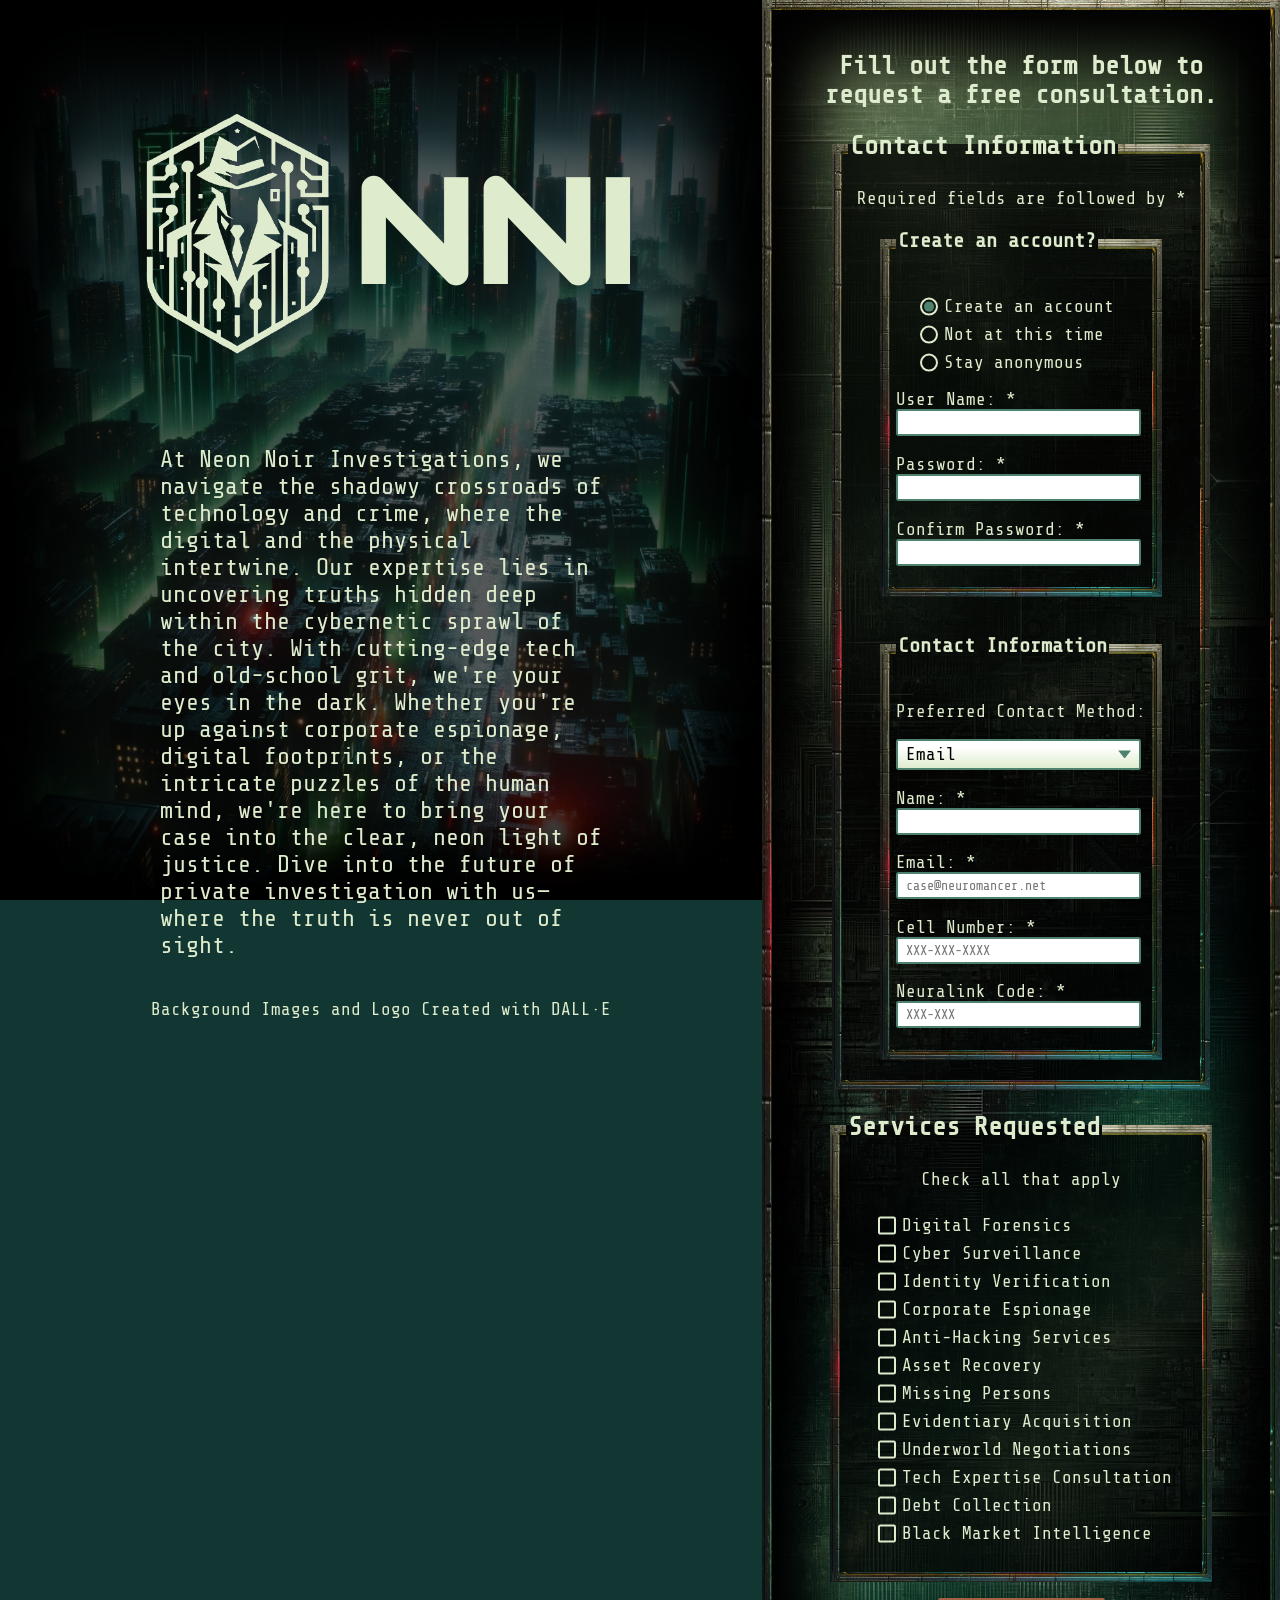
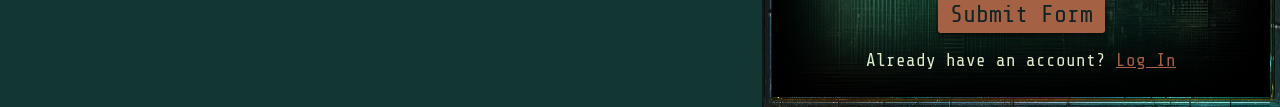
==== commit 2d424e9e: "Style form inputs" ====
--- a/index.html
+++ b/index.html
@@ -51,19 +51,19 @@
                                     <legend><h3>Create an account?</h3></legend>
                                     <ul>
                                         <li>
-                                            <label for="acct">
+                                            <label class="radio" for="acct">
                                                 <input type="radio" id="acct" name="acct/no/anon" value="acct" checked />
                                                 Create an account
                                             </label>
                                         </li>
                                         <li>
-                                            <label for="no">
+                                            <label class="radio" for="no">
                                                 <input type="radio" id="no" name="acct/no/anon" value="no" />
                                                 Not at this time
                                             </label>
                                         </li>
                                         <li>
-                                            <label for="anon">
+                                            <label class="radio" for="anon">
                                                 <input type="radio" id="anon" name="acct/no/anon" value="anon" />
                                                 Stay anonymous
                                             </label>
@@ -75,7 +75,7 @@
                                             <span aria-label="required">*</span>
                                         </label>
                                         <br>
-                                        <input spellcheck="true" type="text" id="userName" name="userName" required />
+                                        <input class="text" spellcheck="true" type="text" id="userName" name="userName" required />
                                     </p>
                                     <p>
                                         <label for="pwd">
@@ -83,7 +83,7 @@
                                             <span aria-label="required">*</span>
                                         </label>
                                         <br>
-                                        <input type="password" id="pwd" name="password" required />
+                                        <input class="text" type="password" id="pwd" name="password" required />
                                     </p>
                                     <p>
                                         <label for="confirmPwd">
@@ -91,7 +91,7 @@
                                             <span aria-label="required">*</span>
                                         </label>
                                         <br>
-                                        <input type="password" id="conPwd" name="confirmPassword" required />
+                                        <input class="text" type="password" id="conPwd" name="confirmPassword" required />
                                     </p>
                                 </fieldset>
                                 <fieldset class="border innerFieldset">
@@ -102,11 +102,13 @@
                                                 <span>Preferred Contact Method:</span>
                                             </label>
                                             <br>
-                                            <select id="preferred" name="preferred">
-                                                <option value="email">Email</option>
-                                                <option value="cell">Cell</option>
-                                                <option value="link">Neuralink</option>
-                                            </select>
+                                            <div class="select">
+                                                <select id="preferred" name="preferred">
+                                                    <option value="email">Email</option>
+                                                    <option value="cell">Cell</option>
+                                                    <option value="link">Neuralink</option>
+                                                </select>
+                                            </div>
                                         </p>
                                         <p>
                                             <label for="name">
@@ -114,7 +116,7 @@
                                                 <span aria-label="required">*</span>
                                             </label>
                                             <br>
-                                            <input spellcheck="false" type="text" id="name" name="name" required />
+                                            <input class="text" spellcheck="false" type="text" id="name" name="name" required />
                                         </p>
                                         <p>
                                             <label for="email">
@@ -122,7 +124,7 @@
                                                 <span aria-label="required">*</span>
                                             </label>
                                             <br>
-                                            <input type="email" id="email" name="email" required placeholder="case@neuromancer.net" />
+                                            <input class="text" type="email" id="email" name="email" required placeholder="case@neuromancer.net" />
                                         </p>
                                         <p>
                                             <label for="cell">
@@ -131,6 +133,7 @@
                                             </label>
                                             <br>
                                             <input
+                                            class="text"
                                             type="tel"
                                             id="cell"
                                             required
@@ -144,6 +147,7 @@
                                             </label>
                                             <br>
                                             <input
+                                            class="text"
                                             type="tel"
                                             id="neuralink"
                                             required
--- a/style.css
+++ b/style.css
@@ -1,4 +1,5 @@
 @import url('https://fonts.googleapis.com/css2?family=Audiowide&display=swap');
+@import url('https://fonts.googleapis.com/css2?family=Share+Tech+Mono&display=swap');
 :root {
     --darkest-green: #0E2425;
     --darker-green: #123631;
@@ -7,13 +8,14 @@
     --lighter-green: #7EB69A;
     --lightest-green: #DEECCD;
     --burnt-orange: #A56144;
-    --hero-gray: rgba(0, 0, 0, 0.75);
+    --hero-gray: rgba(0, 0, 0, 0.65);
     --form-gray: rgba(0, 0, 0, 0.75);
 }
 
 body {
     margin: 0;
-    font-family: 'Audiowide', 'Lucida Console', monospace;
+    font-family: 'Share Tech Mono', monospace;
+    font-size: 1.1rem;
     color: var(--lightest-green);
     background-color: var(--darker-green);
 }
@@ -71,6 +73,7 @@
 }
 
 .logoText {
+    font-family: 'Audiowide', 'Lucida Console', monospace;
     font-size: 9rem;
     margin-left: -3rem;
 }
@@ -86,7 +89,6 @@
     z-index: 1;
     box-sizing: border-box;
     padding: 1rem;
-    margin-top: 5vh;
     display: flex;
     flex-direction: column;
     align-items: center;
@@ -105,6 +107,11 @@
     background-position: center center;
     background-repeat: no-repeat;
     background-size: cover;
+}
+
+.formTitle {
+    margin: 2rem 2rem 0;
+    text-align: center;
 }
 
 .form {
@@ -120,18 +127,123 @@
     border-image-width: 10px;
     border-image-outset: 0px;
     border-image-repeat: stretch stretch;
-}
+}   
 
 .tint {
     background-color: var(--form-gray);
+    display: flex;
+    flex-direction: column;
+    align-items: center;
 }
 
 .innerFieldset {
-    margin: 0 1rem;
+    margin: 0 2rem 1rem;
 }
 
 ul {
     list-style-type: none;
+}
+
+.radio {
+    display: grid;
+    grid-template-columns: 1rem auto;
+    gap: 0.5rem;
+    margin: 0 1rem 0 -1.5rem;
+}
+
+input[type="radio"] {
+    -webkit-appearance: none;
+    appearance: none;
+    margin: 0;
+    font: inherit;
+    color: currentColor;
+    width: 1.15rem;
+    height: 1.15rem;
+    border: 0.15rem solid currentColor;
+    border-radius: 50%;
+    transform: translateY(0.1rem);
+
+    display: grid;
+    place-content: center;
+}
+
+input[type="radio"]::before {
+    content: "";
+    width: 0.65rem;
+    height: 0.65rem;
+    border-radius: 50%;
+    transform: scale(0);
+    transition: 120ms transform ease-in-out;
+    box-shadow: inset 1rem 1rem var(--light-green);
+}
+
+input[type="radio"]:checked::before {
+    transform: scale(1);
+}
+
+.text {
+    font-family: inherit;
+    padding: 0.25rem 0.5rem;
+    background-color: #fff;
+    border: 2px solid var(--light-green);
+    border-radius: 0.15rem;
+    width: 90%;
+}
+
+select {
+    appearance: none;
+    background-color: transparent;
+    border: none;
+    padding: 0 1rem 0 0;
+    margin: 0;
+    width: 100%;
+    font-family: inherit;
+    font-size: inherit;
+    cursor: inherit;
+    line-height: inherit;
+    outline: none;
+    grid-area: select;
+}
+
+.select {
+    width: 90%;
+    max-width: 30ch;
+    border: 2px solid var(--light-green);
+    border-radius: 0.15rem;
+    padding: 0.25rem 0.5rem;
+    cursor: pointer;
+    line-height: 1.1;
+    background-color: var(--lightest-green);
+    background-image: linear-gradient(to top, var(--lightest-green), white 75%);
+
+    display: grid;
+    grid-template-areas: "select";
+    align-items: center;
+}
+
+.select::after {
+    content: "";
+    width: 0.8rem;
+    height: 0.5rem;
+    background-color: var(--light-green);
+    clip-path: polygon(100% 0%, 0 0%, 50% 100%);
+    grid-area: select;
+    justify-self: end;
+}
+
+.serviceRequest {
+    display: flex;
+    flex-direction: column;
+    justify-content: center;
+    align-items: center;
+}
+
+.formSectionNote {
+    margin: 0;
+}
+
+li {
+    margin: .5rem;
 }
 
 input[type="checkbox"] {
@@ -140,23 +252,24 @@
     margin: 0;
     font: inherit;
     color: currentColor;
-    width: 1.15em;
-    height: 1.15em;
-    border: 0.15em solid currentColor;
-    border-radius: 0.15em;
-    transform: translateY(.2rem);
+    width: 1.15rem;
+    height: 1.15rem;
+    border: 0.15rem solid currentColor;
+    border-radius: 0.15rem;
+    transform: translateY(0.1rem);
 
     display: grid;
     place-content: center;
+
 }
 
 input[type="checkbox"]::before {
     content: "";
-    width: 0.65em;
-    height: 0.65em;
+    width: 0.65rem;
+    height: 0.65rem;
     transform: scale(0);
     transition: 120ms transform ease-in-out;
-    box-shadow: inset 1em 1em var(--light-green);
+    box-shadow: inset 1rem 1rem var(--light-green);
 
     /* checkmark */
     transform-origin: bottom left;
@@ -172,20 +285,21 @@
 
     /*For Checkbox Style*/
     display: grid;
-    grid-template-columns: 1em auto;
-    gap: 0.5em;
+    grid-template-columns: 1rem auto;
+    gap: 0.5rem;
+    margin: 0 1rem 0 -1rem;
 }
 
 .tooltip .tooltipText {
     visibility: hidden;
     width: 300px;
-    background-color: var(--darkest-green);
+    background-color: var(--form-gray);
     color: var(--lightest-green);
     opacity: 0;
     transition: opacity 1s;
     text-align: center;
     padding: 5px;
-    border-radius: 3px;
+    border-radius: 0.15rem;
    
     /* Position the tooltip text*/
     position: absolute;
@@ -202,6 +316,7 @@
     border: none;
     background-color: transparent;
     font-family: inherit;
+    font-size: 1.5rem;
     padding: 0;
     margin-top: 1rem;
     cursor: pointer;
@@ -210,7 +325,7 @@
     justify-content: center;
     background-color: var(--burnt-orange);
     color: var(--darkest-green);
-    border-radius: 1px;
+    border-radius: 0.15rem;
     box-shadow: 0 3px 5px var(--hero-gray);
     padding: 0.25rem 0.75rem;
     text-align: center;
@@ -227,9 +342,14 @@
         outline-color: transparent;
         box-shadow: var(--lightest-green);
     }
-
-    /* Button border for users with Windows High Contrast mode enabled*/
-    @media screen and (-ms-high-contrast: active) {
-        border: 2px solid currentcolor;
-    }
+}
+
+a:link {
+    color: var(--burnt-orange);
+    background-color: transparent;
+}
+
+a:visited {
+    color: var(--burnt-orange);
+    background-color: transparent;
 }
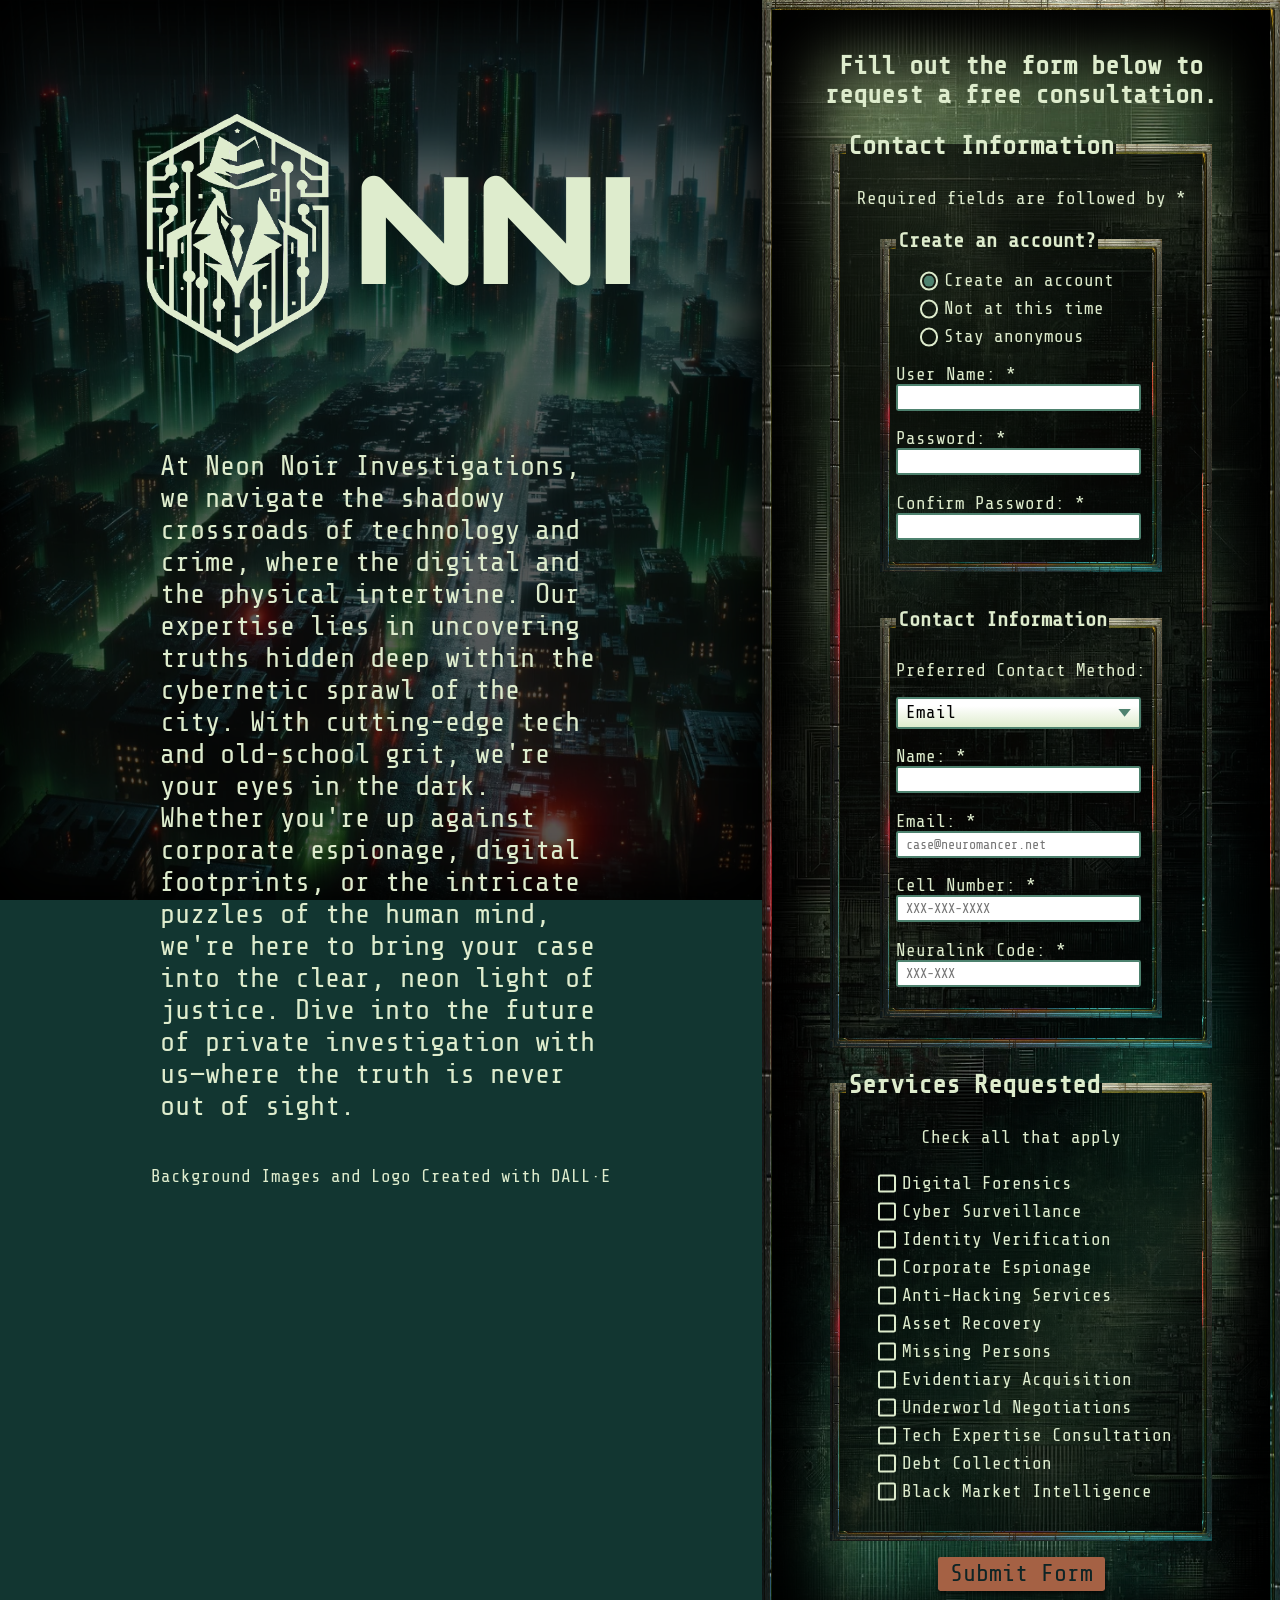
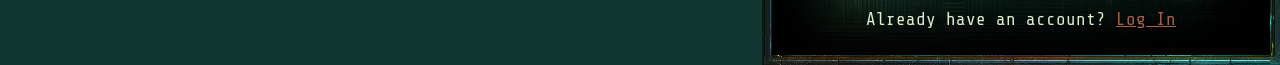
==== commit 7511ecf2: "Delete old.html/css, Complete intitail styling before javascript" ====
--- a/index.html
+++ b/index.html
@@ -49,7 +49,7 @@
                             <div class="contactInfo">
                                 <fieldset class="border innerFieldset">
                                     <legend><h3>Create an account?</h3></legend>
-                                    <ul>
+                                    <ul class="innerTopInput">
                                         <li>
                                             <label class="radio" for="acct">
                                                 <input type="radio" id="acct" name="acct/no/anon" value="acct" checked />
@@ -96,7 +96,7 @@
                                 </fieldset>
                                 <fieldset class="border innerFieldset">
                                     <legend><h3>Contact Information</h3></legend>
-                                    <div>
+                                    <div class="innerTopInput">
                                         <p>
                                             <label for="preferred">
                                                 <span>Preferred Contact Method:</span>
--- a/style.css
+++ b/style.css
@@ -8,8 +8,12 @@
     --lighter-green: #7EB69A;
     --lightest-green: #DEECCD;
     --burnt-orange: #A56144;
+    --error-red: #DC143C;
     --hero-gray: rgba(0, 0, 0, 0.65);
-    --form-gray: rgba(0, 0, 0, 0.75);
+    --form-gray: rgba(0, 0, 0, 0.65);
+    --input-focus-h: 87;
+    --input-focus-s: 45%;
+    --input-focus-l: 86%;
 }
 
 body {
@@ -47,7 +51,7 @@
     bottom: 0;
     left: 0;
     background: var(--hero-gray);
-    box-shadow: inset 0px 0px 60px 60px black;
+    box-shadow: inset 0px 0px 50px 15px black;
 }
 
 .heroTop {
@@ -79,7 +83,7 @@
 }
 
 .heroAbout {
-    font-size: 1.5rem;
+    font-size: 1.75rem;
     margin-left: 10rem;
     margin-right: 10rem;
 }
@@ -137,11 +141,15 @@
 }
 
 .innerFieldset {
-    margin: 0 2rem 1rem;
+    margin: 0 2.1rem 1rem;
 }
 
 ul {
     list-style-type: none;
+}
+
+.innerTopInput{
+    margin: -1rem 0 0 0;
 }
 
 .radio {
@@ -181,6 +189,11 @@
     transform: scale(1);
 }
 
+input[type="radio"]:hover{
+    border: 0.15rem solid var(--burnt-orange);
+}
+
+
 .text {
     font-family: inherit;
     padding: 0.25rem 0.5rem;
@@ -188,6 +201,17 @@
     border: 2px solid var(--light-green);
     border-radius: 0.15rem;
     width: 90%;
+    transition: 180ms box-shadow ease-in-out;
+}
+
+.text:hover {
+    border-color: var(--burnt-orange);
+}
+
+.text:focus {
+    box-shadow: 0 0 0 2px hsla(var(--input-focus-h), var(--input-focus-s), calc(var(--input-focus-l) +
+          40%), 0.8);
+    outline: 3px solid transparent;
 }
 
 select {
@@ -231,6 +255,14 @@
     justify-self: end;
 }
 
+.select:hover {
+    border: 2px solid var(--burnt-orange);
+}
+
+.select:hover::after {
+    background-color: var(--burnt-orange);
+}
+
 .serviceRequest {
     display: flex;
     flex-direction: column;
@@ -278,6 +310,10 @@
 
 input[type="checkbox"]:checked::before {
     transform: scale(1);
+}
+
+input[type="checkbox"]:hover {
+    border: 0.15rem solid var(--burnt-orange);
 }
 
 .tooltip {
@@ -332,7 +368,7 @@
     line-height: 1.1;
 
     transition: 220ms all ease-in-out;
-    &:hover,
+    
     &:hover {
         background-color: var(--lightest-green);
     }
@@ -352,4 +388,9 @@
 a:visited {
     color: var(--burnt-orange);
     background-color: transparent;
+}
+
+.error {
+    border: 3px solid var(--error-red);
+    color: var(--error-red);
 }
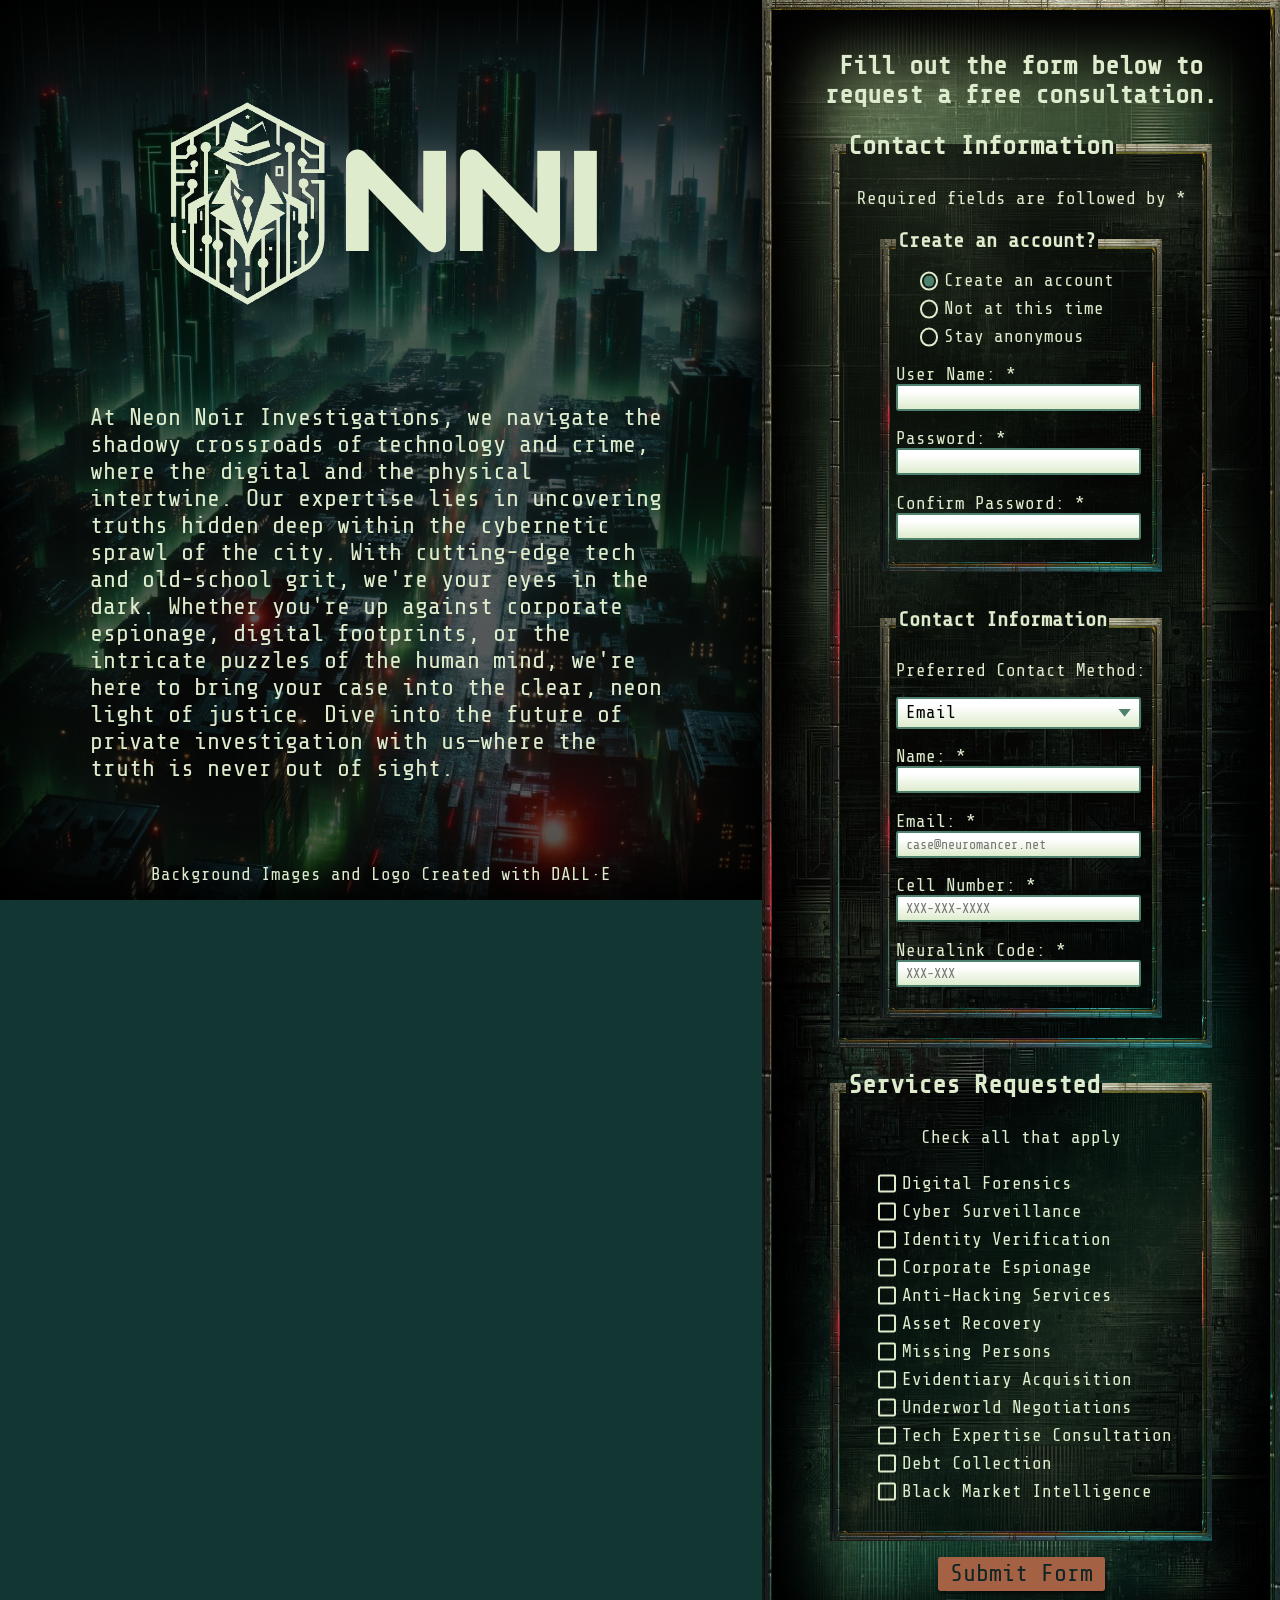
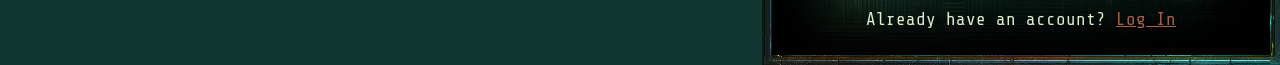
==== commit 6c090b8f: "Make more responsive on common desktop screen resolutions" ====
--- a/index.html
+++ b/index.html
@@ -36,7 +36,7 @@
                 </h2>
             </div>
             <div class="formDiv">
-                <form class="form" action="" method="post">
+                <form id="form" class="form" action="" method="post">
                     <section>
                         <fieldset class="border tint">
                             <legend>
@@ -75,7 +75,7 @@
                                             <span aria-label="required">*</span>
                                         </label>
                                         <br>
-                                        <input class="text" spellcheck="true" type="text" id="userName" name="userName" required />
+                                        <input class="text" spellcheck="true" type="text" id="userName" name="userName" autocomplete="off" required />
                                     </p>
                                     <p>
                                         <label for="pwd">
@@ -86,7 +86,7 @@
                                         <input class="text" type="password" id="pwd" name="password" required />
                                     </p>
                                     <p>
-                                        <label for="confirmPwd">
+                                        <label for="conPwd">
                                             <span>Confirm Password: </span>
                                             <span aria-label="required">*</span>
                                         </label>
@@ -116,7 +116,7 @@
                                                 <span aria-label="required">*</span>
                                             </label>
                                             <br>
-                                            <input class="text" spellcheck="false" type="text" id="name" name="name" required />
+                                            <input class="text" spellcheck="false" type="text" id="name" name="name" autocomplete="off" required />
                                         </p>
                                         <p>
                                             <label for="email">
@@ -124,7 +124,7 @@
                                                 <span aria-label="required">*</span>
                                             </label>
                                             <br>
-                                            <input class="text" type="email" id="email" name="email" required placeholder="case@neuromancer.net" />
+                                            <input class="text" type="email" id="email" name="email" autocomplete="off" required placeholder="case@neuromancer.net" />
                                         </p>
                                         <p>
                                             <label for="cell">
@@ -263,6 +263,7 @@
                 </form>
             </div>
             <p>Already have an account? <a href="#">Log In</a></p>
+            
         </div>
     </div>
 </body>
--- a/style.css
+++ b/style.css
@@ -57,12 +57,13 @@
 .heroTop {
     position: relative;
     z-index: 1;
-    margin-top: 5vh;
+    margin-top: 3vh;
     display: flex;
     flex-direction: column;
     align-items: center;
     justify-content: center;
     width: 100%;
+    
 }
 
 .heroLogo {
@@ -72,20 +73,20 @@
 }
 
 .logoImg {
-    width: 20rem;
+    width: 30vh;
     margin-left: -3rem;
 }
 
 .logoText {
     font-family: 'Audiowide', 'Lucida Console', monospace;
-    font-size: 9rem;
+    font-size: 15vh;
     margin-left: -3rem;
 }
 
 .heroAbout {
-    font-size: 1.75rem;
-    margin-left: 10rem;
-    margin-right: 10rem;
+    font-size: 1.5rem;
+    margin-left: 10vh;
+    margin-right: 10vh
 }
 
 .heroFooter {
@@ -197,7 +198,8 @@
 .text {
     font-family: inherit;
     padding: 0.25rem 0.5rem;
-    background-color: #fff;
+    background-color: var(--lightest-green);
+    background-image: linear-gradient(to top, var(--lightest-green), white 75%);
     border: 2px solid var(--light-green);
     border-radius: 0.15rem;
     width: 90%;
@@ -391,6 +393,12 @@
 }
 
 .error {
-    border: 3px solid var(--error-red);
+    border: 2px solid var(--error-red);
     color: var(--error-red);
+}
+
+.disabled {
+    background-color: var(--form-gray);
+    background-image: var(--form-gray);
+    cursor: not-allowed;
 }
